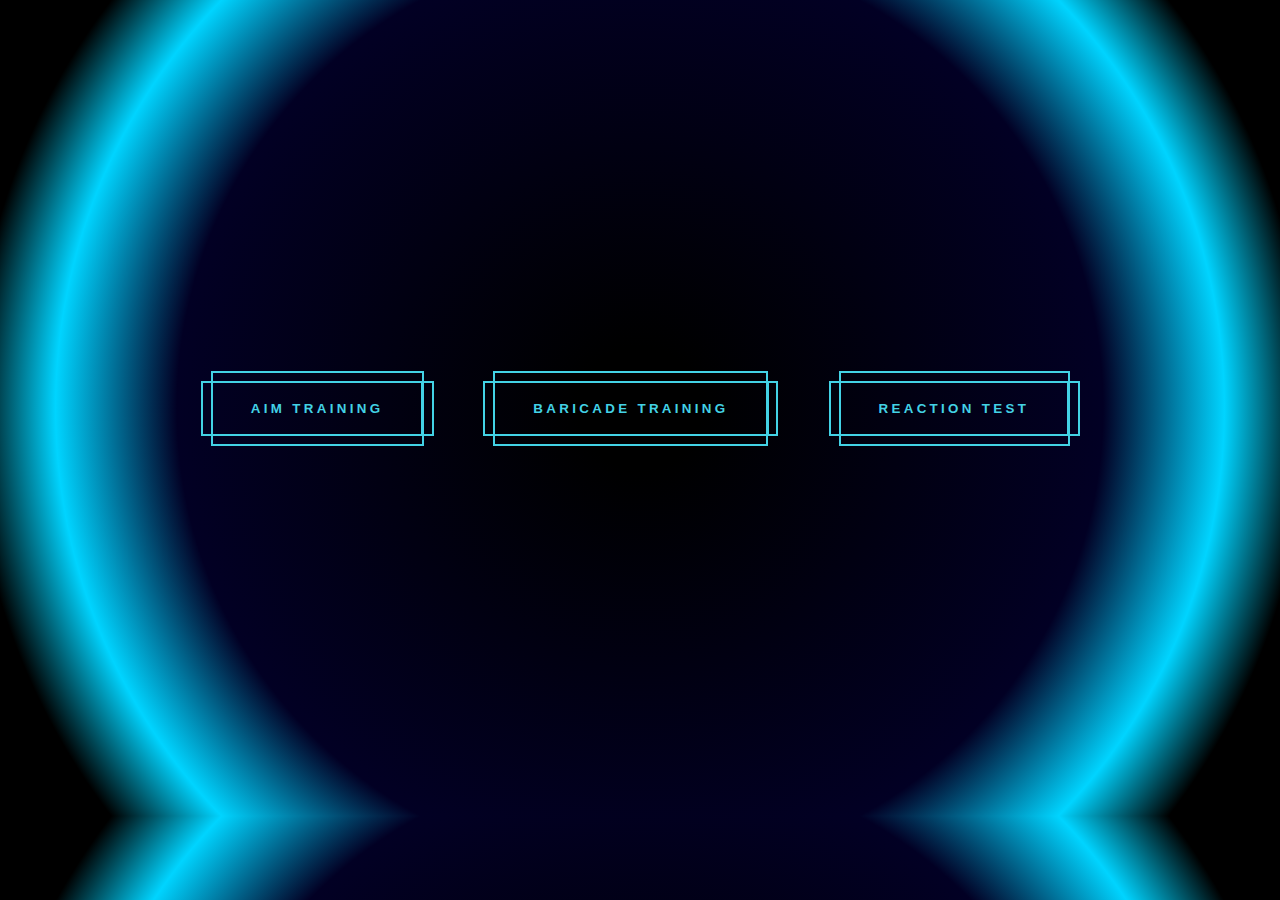
==== index.html @ 1805f615 "return" ====
<!DOCTYPE html>
<html lang="en">
<head>
    <meta charset="UTF-8">
    <meta name="viewport" content="width=device-width, initial-scale=1.0">
    <title>AimTraining</title>
    <link rel="stylesheet" href="style.css">
</head>
<body>
    <audio autoplay>
        <source src="audio.mp3" type="audio/mp3">
    </audio>
    <div class="menu">
        <div class="menu-1 buttons">
            <button class="button" id="aim">
                Aim Training
                <div class="button__horizontal"></div>
                <div class="button__vertical"></div>
            </button>
        </div>
        <div class="menu-2 buttons" id="baricade">
            <button class="button">
                Baricade Training
                <div class="button__horizontal"></div>
                <div class="button__vertical"></div>
            </button>
        </div>
        <div class="menu-3 buttons">
            <button class="button">
                Reaction Test
                <div class="button__horizontal"></div>
                <div class="button__vertical"></div>
            </button>
        </div>
    </div>

    <!-- AIM TRAINING -->
    <div class="tab" id="aim-training">
        <div class="aim-training-middle">
            <div id="timer">Time: 5s</div>
            <div id="score">Score: 0</div>
        </div>
    </div>
    <!-- Baricade training -->
    <div class="tab" id="baricade-training">
        Baricade-training
    </div>
    <!-- Reaction Test -->
    <div class="tab" id="reaction-test">
        Reaction-test
    </div>
    <script src="script.js"></script>
</body>
</html>
---- style.css ----
body {
    display: flex;
    justify-content: center;
    align-items: center;
    height: 800px;
    background: rgb(0,212,255);
    background: radial-gradient(circle, rgba(0,212,255,0.731566011235955) 0%, rgba(0,0,0,1) 0%, rgba(0,0,0,1) 8%, rgba(2,0,36,1) 61%, rgba(0,212,255,1) 77%, rgba(0,0,0,1) 88%);
    cursor: crosshair;
}
.menu{
	display: flex;
	gap: 70px;
}
#audioButton{
    position: fixed;
    top: 10px;
    right: 10px;
}
.dot {
    position: absolute;
    width: 20px;
    height: 20px;
    background-color: white;
    border-radius: 50%;
}
#score {
    position: fixed;
    top: 40px;
    left: 10px;
    font-size: 30px;
    color: #43d2e5;
}

#timer {
    position: fixed;
    top: 10px;
    left: 10px;
    font-size: 30px;
    color: #43d2e5;
}
.button {
    --offset: 10px;
    --border-size: 2px;
    display: block;
    position: relative;
    padding: 1.5em 3em;
    appearance: none;
    border: 0;
    background: transparent;
    color: #43d2e5;
    text-transform: uppercase;
    letter-spacing: .25em;
    outline: none;
    cursor: pointer;
    font-weight: bold;
    border-radius: 0;
    box-shadow: inset 0 0 0 var(--border-size) currentcolor;
    transition: background .8s ease;
}

.tab{
    color: white;
    display: none;
}

.button:hover {
    background: rgba(100, 0, 0, .03);
}

.button__horizontal,
.button__vertical {
    position: absolute;
    top: var(--horizontal-offset, 0);
    right: var(--vertical-offset, 0);
    bottom: var(--horizontal-offset, 0);
    left: var(--vertical-offset, 0);
    transition: transform .8s ease;
    will-change: transform;
}

.button__horizontal::before,
.button__vertical::before {
    content: '';
    position: absolute;
    border: inherit;
}

.button__horizontal {
    --vertical-offset: calc(var(--offset) * -1);
    border-top: var(--border-size) solid currentcolor;
    border-bottom: var(--border-size) solid currentcolor;
}

.button__horizontal::before {
    top: calc(var(--vertical-offset) - var(--border-size));
    bottom: calc(var(--vertical-offset) - var(--border-size));
    left: calc(var(--vertical-offset) * -1);
    right: calc(var(--vertical-offset) * -1);
}

.button:hover .button__horizontal {
    transform: scaleX(0);
}

.button__vertical {
    --horizontal-offset: calc(var(--offset) * -1);
    border-left: var(--border-size) solid currentcolor;
    border-right: var(--border-size) solid currentcolor;
}

.button__vertical::before {
    top: calc(var(--horizontal-offset) * -1);
    bottom: calc(var(--horizontal-offset) * -1);
    left: calc(var(--horizontal-offset) - var(--border-size));
    right: calc(var(--horizontal-offset) - var(--border-size));
}

.button:hover .button__vertical {
    transform: scaleY(0);
}
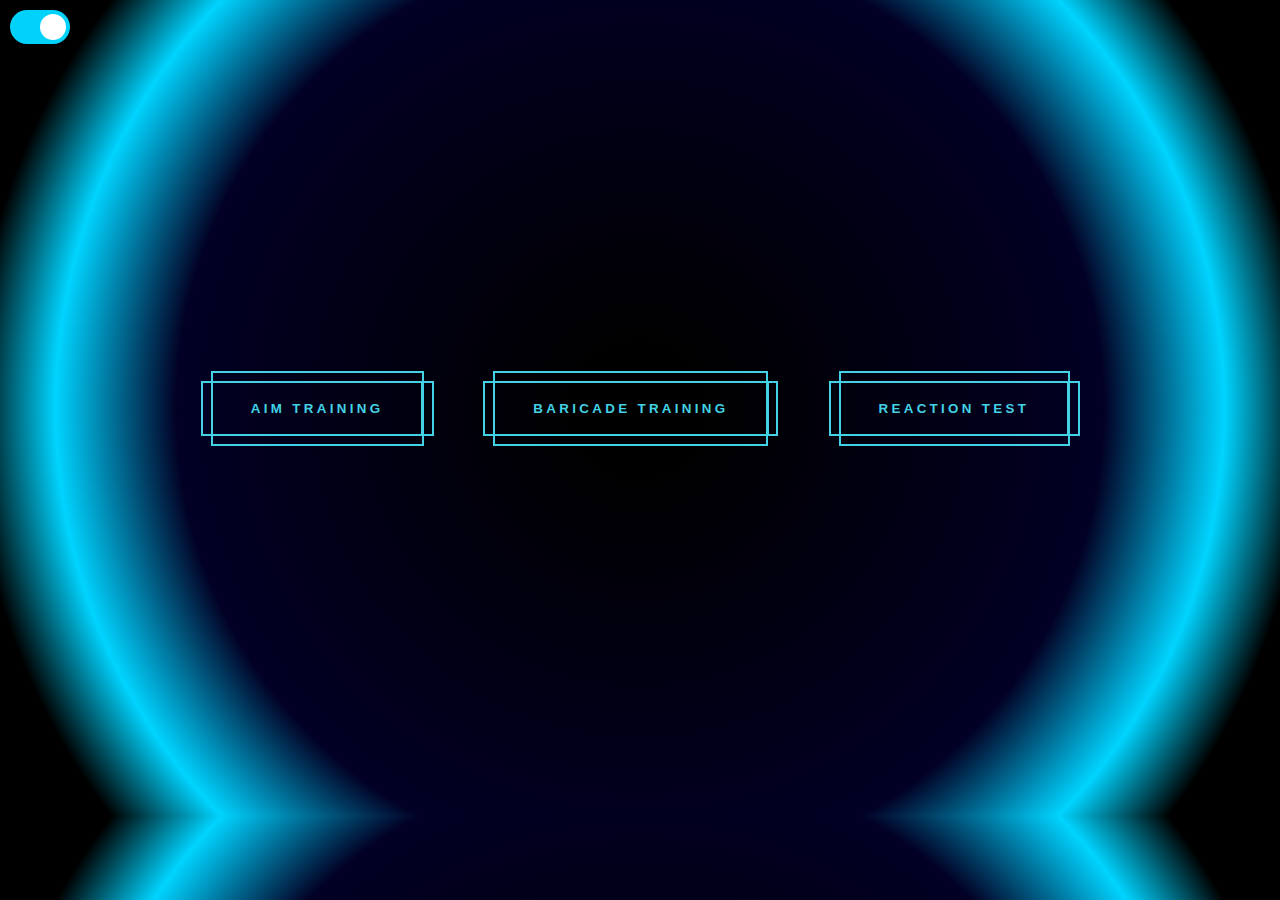
==== commit bc4ca696: "dar dar" ====
--- a/index.html
+++ b/index.html
@@ -7,8 +7,14 @@
     <link rel="stylesheet" href="style.css">
 </head>
 <body>
-    <audio autoplay>
-        <source src="audio.mp3" type="audio/mp3">
+    <div id="options">
+        <label class="switch" for="musicCheckbox">
+            <input type="checkbox" id="musicCheckbox">
+            <span class="slider round"></span>
+        </label>
+    </div>
+    <audio loop id="thememusic">
+        <source src="audio.mp3">
     </audio>
     <div class="menu">
         <div class="menu-1 buttons">
@@ -37,7 +43,7 @@
     <!-- AIM TRAINING -->
     <div class="tab" id="aim-training">
         <div class="aim-training-middle">
-            <div id="timer">Time: 5s</div>
+            <div id="timer">Time:</div>
             <div id="score">Score: 0</div>
         </div>
     </div>
--- a/style.css
+++ b/style.css
@@ -6,6 +6,63 @@
     background: rgb(0,212,255);
     background: radial-gradient(circle, rgba(0,212,255,0.731566011235955) 0%, rgba(0,0,0,1) 0%, rgba(0,0,0,1) 8%, rgba(2,0,36,1) 61%, rgba(0,212,255,1) 77%, rgba(0,0,0,1) 88%);
     cursor: crosshair;
+}
+#options{
+    position: fixed;
+    top: 10px;
+    left: 10px;
+}
+.switch {
+  position: relative;
+  display: inline-block;
+  width: 60px;
+  height: 34px;
+}
+
+.switch input { 
+  opacity: 0;
+  width: 0;
+  height: 0;
+}
+
+.slider {
+  position: absolute;
+  cursor: pointer;
+  top: 0;
+  left: 0;
+  right: 0;
+  bottom: 0;
+  background-color: #ccc;
+  -webkit-transition: .4s;
+  transition: .4s;
+  border-radius: 34px;
+}
+
+.slider:before {
+  position: absolute;
+  content: "";
+  height: 26px;
+  width: 26px;
+  left: 4px;
+  bottom: 4px;
+  background-color: white;
+  -webkit-transition: .4s;
+  transition: .4s;
+  border-radius: 50%;
+}
+
+input:checked + .slider {
+  background-color: #00D2FC;
+}
+
+input:focus + .slider {
+  box-shadow: 0 0 1px #2196F3;
+}
+
+input:checked + .slider:before {
+  -webkit-transform: translateX(26px);
+  -ms-transform: translateX(26px);
+  transform: translateX(26px);
 }
 .menu{
 	display: flex;
@@ -24,17 +81,15 @@
     border-radius: 50%;
 }
 #score {
-    position: fixed;
-    top: 40px;
-    left: 10px;
+    position: relative;
+    top: -350px;
     font-size: 30px;
     color: #43d2e5;
 }
 
 #timer {
-    position: fixed;
-    top: 10px;
-    left: 10px;
+    position: relative;
+    top: -350px;
     font-size: 30px;
     color: #43d2e5;
 }
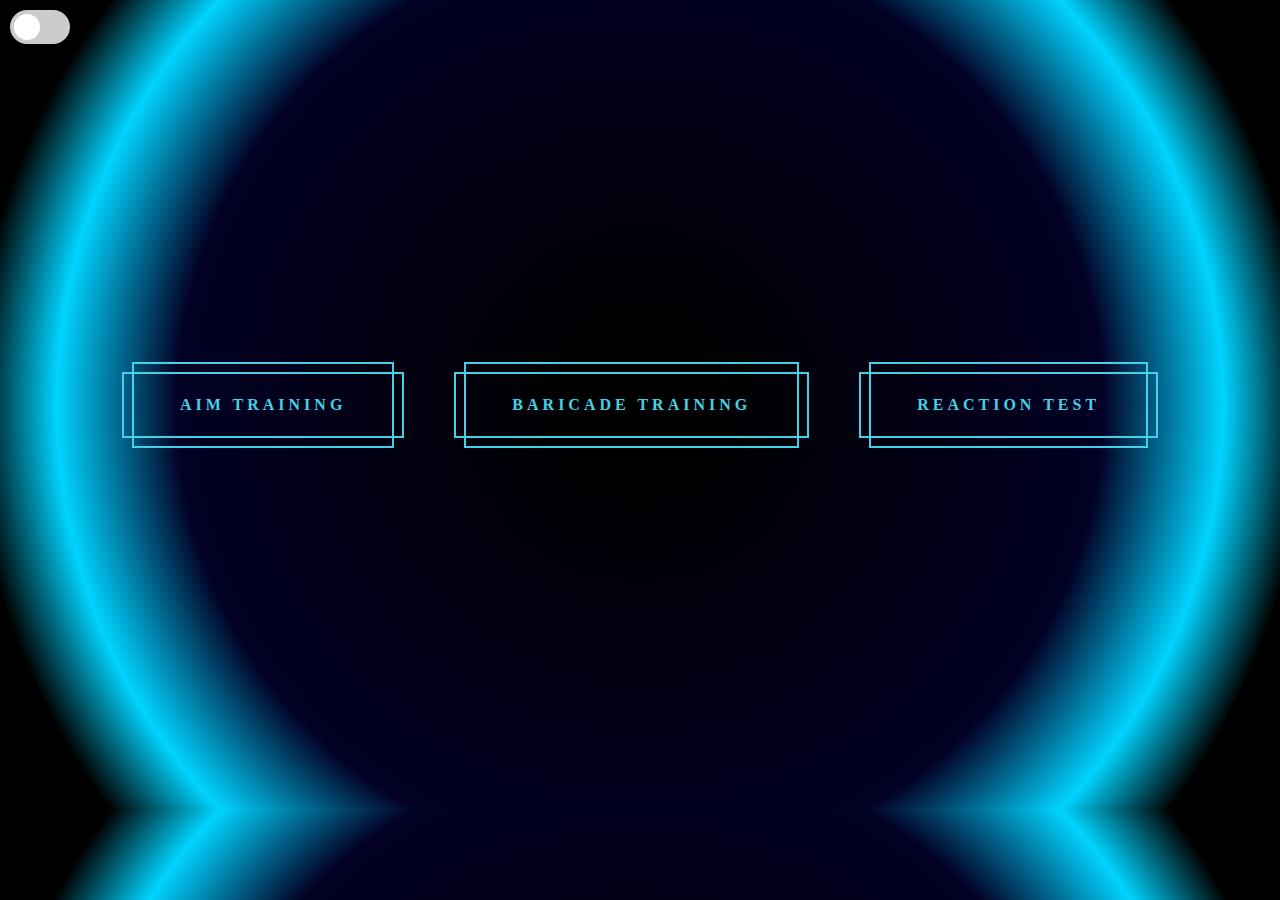
==== commit f6ad18c0: "asd" ====
--- a/index.html
+++ b/index.html
@@ -7,6 +7,8 @@
     <link rel="stylesheet" href="style.css">
 </head>
 <body>
+    <audio src="audio/shot.mp3" id="shot"></audio>
+    <audio src="audio/shotmiss.mp3" id="shotmiss"></audio>
     <div id="options">
         <label class="switch" for="musicCheckbox">
             <input type="checkbox" id="musicCheckbox">
@@ -14,47 +16,31 @@
         </label>
     </div>
     <audio loop id="thememusic">
-        <source src="audio.mp3">
+        <source src="audio/audio.mp3">
     </audio>
     <div class="menu">
         <div class="menu-1 buttons">
-            <button class="button" id="aim">
+            <a class="button" id="aim" href="aimtraining.html">
                 Aim Training
                 <div class="button__horizontal"></div>
                 <div class="button__vertical"></div>
-            </button>
+            </a>
         </div>
-        <div class="menu-2 buttons" id="baricade">
-            <button class="button">
+        <div class="menu-2 buttons">
+            <a class="button" id="baricade" href="baricadetraining.html">
                 Baricade Training
                 <div class="button__horizontal"></div>
                 <div class="button__vertical"></div>
-            </button>
+            </a>
         </div>
         <div class="menu-3 buttons">
-            <button class="button">
+            <a class="button" id="reaction" href="reaction.html">
                 Reaction Test
                 <div class="button__horizontal"></div>
                 <div class="button__vertical"></div>
-            </button>
+            </a>
         </div>
     </div>
-
-    <!-- AIM TRAINING -->
-    <div class="tab" id="aim-training">
-        <div class="aim-training-middle">
-            <div id="timer">Time:</div>
-            <div id="score">Score: 0</div>
-        </div>
-    </div>
-    <!-- Baricade training -->
-    <div class="tab" id="baricade-training">
-        Baricade-training
-    </div>
-    <!-- Reaction Test -->
-    <div class="tab" id="reaction-test">
-        Reaction-test
-    </div>
-    <script src="script.js"></script>
+    <script src="js/script.js"></script>
 </body>
 </html>--- a/style.css
+++ b/style.css
@@ -1,8 +1,13 @@
+*{
+    margin: 0;
+    padding: 0;
+    box-sizing: border-box;
+}
 body {
     display: flex;
     justify-content: center;
     align-items: center;
-    height: 800px;
+    height: 90vh;
     background: rgb(0,212,255);
     background: radial-gradient(circle, rgba(0,212,255,0.731566011235955) 0%, rgba(0,0,0,1) 0%, rgba(0,0,0,1) 8%, rgba(2,0,36,1) 61%, rgba(0,212,255,1) 77%, rgba(0,0,0,1) 88%);
     cursor: crosshair;
@@ -74,7 +79,7 @@
     right: 10px;
 }
 .dot {
-    position: absolute;
+    position:absolute;
     width: 20px;
     height: 20px;
     background-color: white;
@@ -93,7 +98,14 @@
     font-size: 30px;
     color: #43d2e5;
 }
+#highest {
+    position: relative;
+    top: -350px;
+    font-size: 30px;
+    color: #43d2e5;
+}
 .button {
+    text-decoration: none;
     --offset: 10px;
     --border-size: 2px;
     display: block;
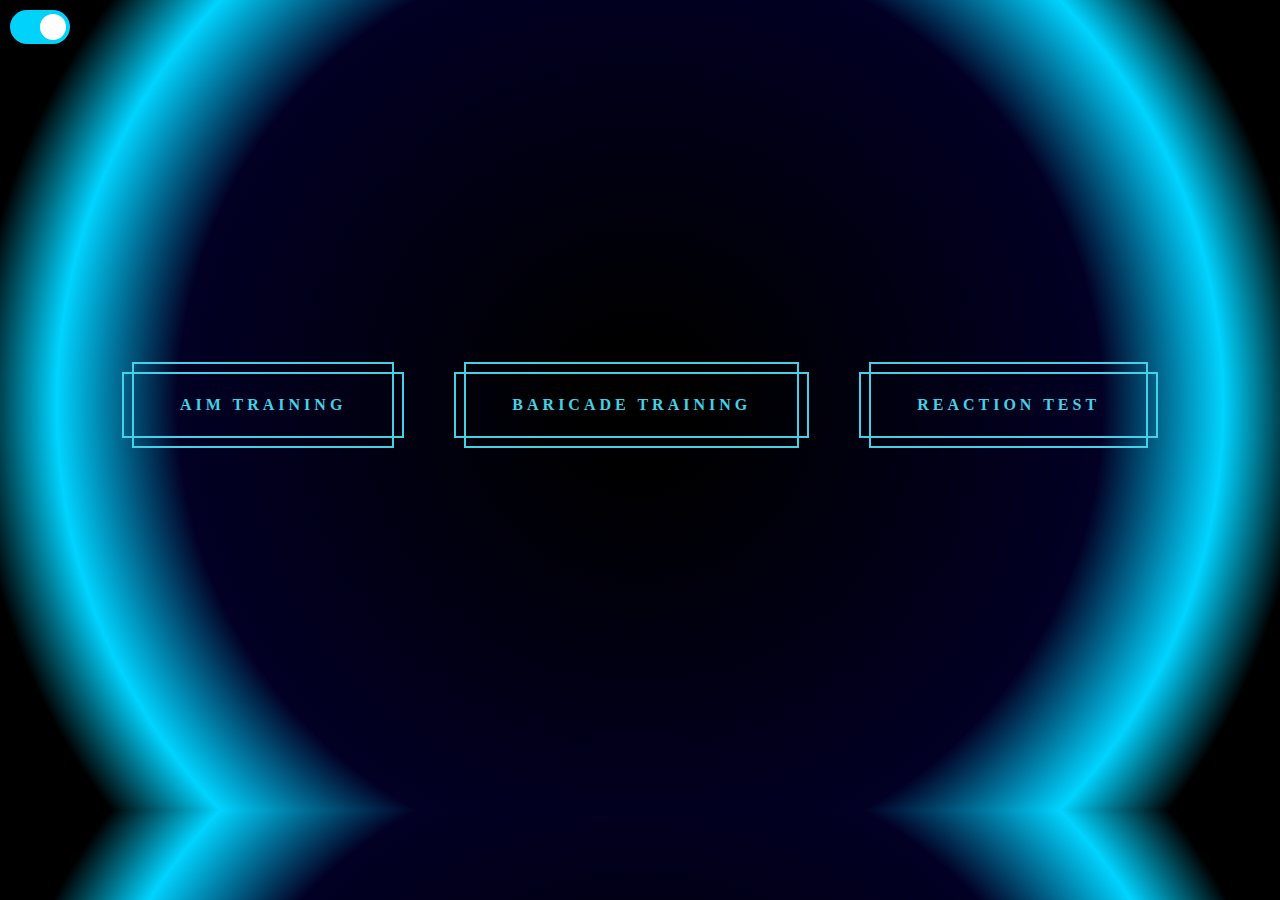
==== commit 580787a9: "asd" ====
--- a/index.html
+++ b/index.html
@@ -41,6 +41,6 @@
             </a>
         </div>
     </div>
-    <script src="js/script.js"></script>
+    <script src="JavaScript/script.js"></script>
 </body>
 </html>